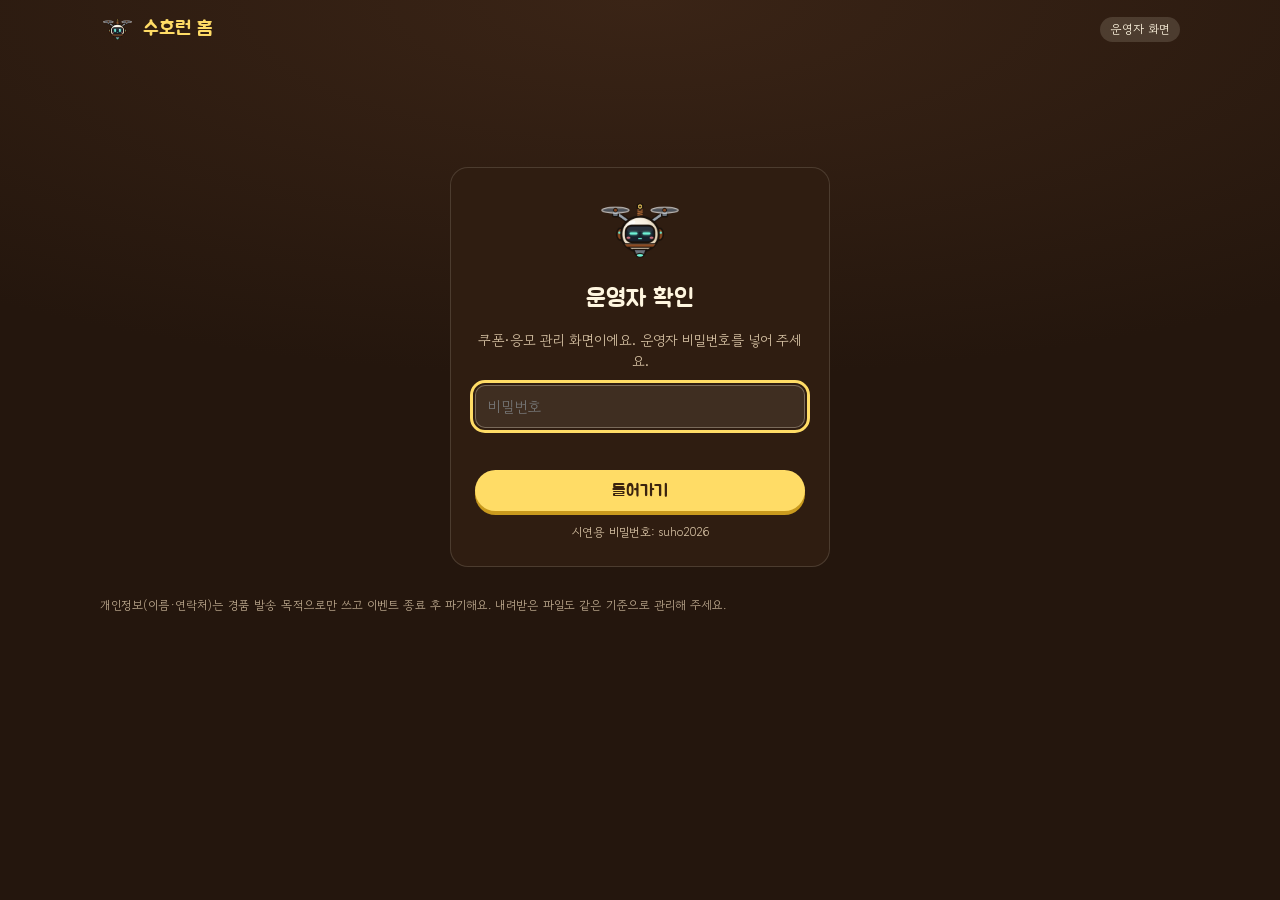
==== admin/index.html @ 7aa9c038 "부산진구 수호런 웹 버전: 명소 선택, 전포 수호런, 쿠폰함, 쿠폰 관리 Co-Authored-By: Claude Opus 5.5 <noreply@anthropic.com> Cla" ====
<!doctype html>
<html lang="ko">
<head>
<meta charset="utf-8">
<meta name="viewport" content="width=device-width,initial-scale=1,viewport-fit=cover">
<meta name="robots" content="noindex">
<title>쿠폰 관리 · 수호런 운영자</title>
<link rel="icon" href="../common/sprites/bot_happy.png">
<link rel="preconnect" href="https://fonts.googleapis.com">
<link rel="preconnect" href="https://fonts.gstatic.com" crossorigin>
<link rel="stylesheet" href="https://fonts.googleapis.com/css2?family=Jua&family=Gowun+Dodum&display=swap">
<link rel="stylesheet" href="../common/suho.css">
<script src="../common/sites.js"></script>
<script src="../common/wallet.js"></script>
<style>
h1{font-size:30px;margin:2px 0 4px}
.sub{color:var(--muted);font-size:14px}
.gate{max-width:380px;margin:12vh auto 0;padding:24px;display:flex;flex-direction:column;gap:12px;text-align:center}
.gate img{height:80px;margin:0 auto}
.gate .err{color:#ffb4a2;font-size:14px;min-height:1.3em}
.bar{display:flex;flex-wrap:wrap;gap:10px;align-items:center;margin:18px 0 14px}
.bar select{width:auto}
.bar .sp{flex:1}
.note{padding:10px 14px;border-radius:12px;font-size:14px;margin-bottom:14px}
.note.sample{background:rgba(255,220,102,.14);border:1px solid rgba(255,220,102,.45)}
.note.local{background:rgba(255,246,224,.06);border:1px solid var(--faint)}
.kpis{display:grid;grid-template-columns:repeat(5,minmax(0,1fr));gap:12px;margin-bottom:22px}
.kpi{padding:14px 16px}
.kpi .l{font-size:13px;color:var(--muted)}
.kpi .v{font-family:var(--display);font-size:32px;line-height:1.1;margin-top:4px;font-variant-numeric:tabular-nums}
.kpi .s{font-size:12px;color:var(--muted)}
@media (max-width:820px){.kpis{grid-template-columns:repeat(2,minmax(0,1fr))}}
section{margin-bottom:26px}
section h2{font-size:21px;color:var(--yellow);margin-bottom:10px;display:flex;align-items:center;gap:10px;flex-wrap:wrap}
section h2 .sp{flex:1}
.tbl{width:100%;border-collapse:collapse;font-size:14px}
.tw{overflow-x:auto;border-radius:16px;border:1px solid var(--faint);background:var(--panel)}
.tbl th,.tbl td{padding:10px 12px;text-align:left;border-bottom:1px solid var(--faint);white-space:nowrap}
.tbl th{font-weight:400;color:var(--muted);font-size:13px}
.tbl tr:last-child td{border-bottom:0}
.tbl td.n{text-align:right;font-variant-numeric:tabular-nums}
.tbl th.n{text-align:right}
.dot{display:inline-block;width:10px;height:10px;border-radius:50%;margin-right:8px;vertical-align:.05em}
.rate{display:flex;align-items:center;gap:8px;min-width:150px}
.rate .track{flex:1;height:8px;border-radius:999px;background:var(--faint);overflow:hidden}
.rate .track i{display:block;height:100%;border-radius:999px;background:var(--mint)}
.rate span{font-variant-numeric:tabular-nums;width:3.2em;text-align:right;font-size:13px}
.pin{font-family:ui-monospace,Menlo,monospace;background:none;border:0;color:var(--muted);cursor:pointer;font-size:13px;padding:0}
.lookup{display:flex;gap:10px;flex-wrap:wrap}
.lookup input{flex:1;min-width:200px;font-family:ui-monospace,Menlo,monospace;text-transform:uppercase}
.lres{margin-top:10px;font-size:14px}
.how{padding:16px 18px;font-size:14px;color:var(--muted);line-height:1.75}
.how b{color:var(--cream);font-weight:400;font-family:var(--display)}
.how ol{margin:6px 0 0;padding-left:20px}
.empty{color:var(--muted);font-size:14px;padding:16px}
</style>
</head>
<body>
<div class="wrap">
  <nav class="topbar"><a class="home" href="../"><img src="../common/sprites/bot_a.png" alt="">수호런 홈</a><span class="chip">운영자 화면</span></nav>

  <form class="gate card" id="gate" hidden>
    <img src="../common/sprites/bot_blink.png" alt="">
    <h1 style="font-size:24px">운영자 확인</h1>
    <p class="sub">쿠폰·응모 관리 화면이에요. 운영자 비밀번호를 넣어 주세요.</p>
    <input type="password" id="pw" autocomplete="current-password" aria-label="운영자 비밀번호" placeholder="비밀번호">
    <p class="err" id="gerr" role="alert"></p>
    <button class="btn" type="submit">들어가기</button>
    <p class="sub" style="font-size:12px">시연용 비밀번호: suho2026</p>
  </form>

  <main id="app" hidden>
    <h1>쿠폰 관리</h1>
    <p class="sub">모든 명소 게임의 쿠폰 발급·사용과 경품 응모를 한곳에서 봐요.</p>
    <div class="bar">
      <select id="fsite" aria-label="명소"></select>
      <select id="fseason" aria-label="시즌"></select>
      <span class="sp"></span>
      <button class="btn small ghost" id="sample" type="button">시연용 샘플 데이터 보기</button>
      <button class="btn small ghost" id="reload" type="button">새로고침</button>
    </div>
    <div id="srcnote"></div>
    <div class="kpis" id="kpis"></div>

    <section>
      <h2>가게별 쿠폰<span class="sp"></span><button class="btn small ghost" id="csvC" type="button">쿠폰 목록 내려받기(CSV)</button></h2>
      <div class="tw"><table class="tbl" id="stores"></table></div>
    </section>

    <section>
      <h2>쿠폰 조회</h2>
      <div class="card" style="padding:16px">
        <form class="lookup" id="lkf"><input id="lk" type="search" placeholder="쿠폰 번호 (예: JP-AB12-CD34)" aria-label="쿠폰 번호"><button class="btn small" type="submit">조회</button></form>
        <div class="lres" id="lres"></div>
      </div>
    </section>

    <section>
      <h2>경품 응모자<span class="sp"></span><button class="btn small ghost" id="unmask" type="button">연락처 전체 보기</button><button class="btn small ghost" id="csvE" type="button">응모자 내려받기(CSV)</button></h2>
      <div class="tw"><table class="tbl" id="entries"></table></div>
    </section>

    <section>
      <h2>정식 운영 연결</h2>
      <div class="card how" id="how"></div>
    </section>
  </main>
  <p class="foot">개인정보(이름·연락처)는 경품 발송 목적으로만 쓰고 이벤트 종료 후 파기해요. 내려받은 파일도 같은 기준으로 관리해 주세요.</p>
</div>

<script>
(function(){
  const W=window.SUHO,WL=window.SuhoWallet,$=id=>document.getElementById(id);
  const esc=s=>String(s==null?'':s).replace(/[&<>"']/g,c=>({'&':'&amp;','<':'&lt;','>':'&gt;','"':'&quot;',"'":'&#39;'}[c]));
  const fmt=n=>Number(n||0).toLocaleString('ko-KR');
  const SITES=W.sites,siteOf=id=>SITES.find(s=>s.id===id);
  const DEMO_PW='suho2026';   // 시연용. 정식 운영에서는 서버(관리자 키)로 확인
  let DATA={coupons:[],entries:[],plays:[]},SAMPLE=false,UNMASK=false,MORE=false;

  // ---------- 들어가기 ----------
  const ok=()=>{try{return sessionStorage.getItem('suho.admin')==='1'}catch(e){return false}};
  function enter(){$('gate').hidden=true;$('app').hidden=false;init()}
  if(ok())enter();else{$('gate').hidden=false;setTimeout(()=>$('pw').focus(),50)}
  $('gate').onsubmit=e=>{e.preventDefault();const v=$('pw').value;
    if(W.endpoint){try{sessionStorage.setItem('suho.key',v)}catch(_){}}
    if(W.endpoint||v===DEMO_PW){try{sessionStorage.setItem('suho.admin','1')}catch(_){}enter()}else{$('gerr').textContent='비밀번호가 맞지 않아요.'}};

  // ---------- 데이터 ----------
  function load(){
    if(SAMPLE)return Promise.resolve(sample());
    if(W.endpoint){let key='';try{key=sessionStorage.getItem('suho.key')||''}catch(e){}
      return fetch(`${W.endpoint}?type=all&key=${encodeURIComponent(key)}`).then(r=>r.json()).then(d=>{if(!d.ok)throw new Error(d.msg||'불러오기 실패');return d})
        .catch(err=>{note(`서버에서 불러오지 못했어요: ${esc(err.message)} · 이 기기 데이터를 대신 보여 줘요.`,'sample');return WL.raw()})}
    return Promise.resolve(WL.raw());
  }
  function sample(){   // 화면 시연용 가짜 기록 (실제 기록 아님)
    const rnd=(a,b)=>a+Math.floor(Math.random()*(b-a+1)),d={coupons:[],entries:[],plays:[]};const site=siteOf('jeonpo'),now=Date.now();
    const ABC='ABCDEFGHJKLMNPQRSTUVWXYZ23456789',code=()=>'JP-'+[0,0].map(()=>Array.from({length:4},()=>ABC[rnd(0,31)]).join('')).join('-');
    const weight=[1,.86,.74,.62,.55,.47];
    for(let i=0;i<1240;i++){const t=new Date(now-rnd(0,20*864e5)).toISOString();d.plays.push({site:'jeonpo',season:site.season.id,score:rnd(300,26000),stage:rnd(1,3),clear:Math.random()<.18,at:t})}
    site.stores.forEach((st,i)=>{const n=Math.round(rnd(380,420)*weight[i]);for(let k=0;k<n;k++){const t=now-rnd(0,20*864e5);
      d.coupons.push({code:code(),site:'jeonpo',season:site.season.id,store:st.name,benefit:st.benefit,color:st.color,issuedAt:new Date(t).toISOString(),usedAt:Math.random()<.32+.06*(5-i)/5?new Date(t+rnd(1,4)*864e5).toISOString():null})}});
    for(let i=0;i<87;i++)d.entries.push({id:'S'+i,site:'jeonpo',season:site.season.id,name:`시연${String(i+1).padStart(2,'0')}`,phone:`0100000${String(i).padStart(4,'0')}`,at:new Date(now-rnd(0,15*864e5)).toISOString()});
    return d;
  }
  function note(html,cls){$('srcnote').innerHTML=html?`<div class="note ${cls||'local'}">${html}</div>`:''}

  // ---------- 필터 ----------
  function initFilters(){
    $('fsite').innerHTML='<option value="">모든 명소</option>'+SITES.map(s=>`<option value="${s.id}">${esc(s.name)}${s.status==='open'?'':' (준비 중)'}</option>`).join('');
    const seasons=[...new Set(SITES.filter(s=>s.season).map(s=>s.season.id))];
    $('fseason').innerHTML='<option value="">모든 시즌</option>'+SITES.filter(s=>s.season).map(s=>`<option value="${s.season.id}">${esc(s.season.name)}</option>`).join('');
    $('fsite').onchange=$('fseason').onchange=render;
  }
  const pick=a=>a.filter(x=>(!$('fsite').value||x.site===$('fsite').value)&&(!$('fseason').value||x.season===$('fseason').value));

  // ---------- 그리기 ----------
  function render(){
    const C=pick(DATA.coupons||[]),E=pick(DATA.entries||[]),P=pick(DATA.plays||[]);
    const used=C.filter(c=>c.usedAt).length,rate=C.length?Math.round(used/C.length*100):0;
    const players=new Set(P.map(p=>p.device).filter(Boolean)).size;
    $('kpis').innerHTML=[
      ['플레이',fmt(P.length),players?`참여 기기 ${fmt(players)}대`:'한 판 끝날 때마다 기록'],
      ['발급 쿠폰',fmt(C.length),'가게를 처음 구했을 때'],
      ['사용 쿠폰',fmt(used),'가게에서 PIN으로 처리'],
      ['쿠폰 사용률',rate+'%','사용 ÷ 발급'],
      ['경품 응모',fmt(E.length),'스탬프 완성자'],
    ].map(([l,v,s])=>`<div class="card kpi"><div class="l">${l}</div><div class="v">${v}</div><div class="s">${s}</div></div>`).join('');

    // 가게별
    const rows=[];for(const s of SITES){if(!s.stores)continue;if($('fsite').value&&$('fsite').value!==s.id)continue;
      for(const st of s.stores){const cs=C.filter(c=>c.site===s.id&&c.store===st.name),u=cs.filter(c=>c.usedAt).length,r=cs.length?u/cs.length:0;
        rows.push(`<tr><td><span class="dot" style="background:${st.color}"></span>${esc(st.name)}</td><td class="muted">${esc(s.name)}</td><td>${esc(st.benefit)}</td>
          <td class="n">${fmt(cs.length)}</td><td class="n">${fmt(u)}</td>
          <td><div class="rate" title="${esc(st.name)} 사용률 ${Math.round(r*100)}% (${fmt(u)}/${fmt(cs.length)})"><span class="track"><i style="width:${r*100}%"></i></span><span>${Math.round(r*100)}%</span></div></td>
          <td><button class="pin" type="button" data-pin="${esc(st.pin)}">PIN 보기</button></td></tr>`)}}
    $('stores').innerHTML=`<thead><tr><th>가게</th><th>명소</th><th>혜택</th><th class="n">발급</th><th class="n">사용</th><th>사용률</th><th>가게 PIN</th></tr></thead><tbody>${rows.join('')||'<tr><td colspan="7" class="empty">이 명소에는 아직 참여 가게가 없어요.</td></tr>'}</tbody>`;
    $('stores').querySelectorAll('.pin').forEach(b=>b.onclick=()=>{b.textContent=b.textContent==='PIN 보기'?b.dataset.pin:'PIN 보기'});

    // 응모자
    const mask=s=>UNMASK?s:s.length>=10?`${s.slice(0,3)}-****-${s.slice(-4)}`:'****';
    const nm=n=>UNMASK||n.length<2?n:n[0]+'*'.repeat(Math.max(1,n.length-2))+(n.length>2?n.slice(-1):'');
    const ent=E.slice().sort((a,b)=>a.at<b.at?1:-1);
    $('entries').innerHTML=ent.length?`<thead><tr><th>#</th><th>이름</th><th>연락처</th><th>명소</th><th>응모 시각</th></tr></thead><tbody>${ent.slice(0,MORE?500:15).map((e,i)=>`<tr><td class="muted">${i+1}</td><td>${esc(nm(e.name))}</td><td>${esc(mask(e.phone))}</td><td class="muted">${esc((siteOf(e.site)||{}).name||e.site)}</td><td class="muted">${new Date(e.at).toLocaleString('ko-KR')}</td></tr>`).join('')}</tbody>${ent.length>15?`<tfoot><tr><td colspan="5"><button class="btn small ghost" id="more" type="button">${MORE?'접기':`전체 ${fmt(ent.length)}명 보기`}</button></td></tr></tfoot>`:''}`
      :'<tbody><tr><td class="empty">아직 응모자가 없어요.</td></tr></tbody>';
    const mb=$('more');if(mb)mb.onclick=()=>{MORE=!MORE;render()};
    $('unmask').textContent=UNMASK?'연락처 가리기':'연락처 전체 보기';
  }

  // ---------- CSV ----------
  function csv(name,head,rows){const q=v=>`"${String(v==null?'':v).replace(/"/g,'""')}"`;
    const blob=new Blob(['﻿'+[head,...rows].map(r=>r.map(q).join(',')).join('\r\n')],{type:'text/csv;charset=utf-8'});
    const a=document.createElement('a');a.href=URL.createObjectURL(blob);a.download=name;document.body.appendChild(a);a.click();setTimeout(()=>{URL.revokeObjectURL(a.href);a.remove()},500)}
  $('csvC').onclick=()=>csv('수호런_쿠폰.csv',['쿠폰번호','명소','시즌','가게','혜택','발급','사용'],pick(DATA.coupons||[]).map(c=>[c.code,(siteOf(c.site)||{}).name||c.site,c.season,c.store,c.benefit,c.issuedAt,c.usedAt||'']));
  $('csvE').onclick=()=>csv('수호런_경품응모.csv',['이름','연락처','명소','시즌','응모시각'],pick(DATA.entries||[]).map(e=>[e.name,e.phone,(siteOf(e.site)||{}).name||e.site,e.season,e.at]));
  $('unmask').onclick=()=>{UNMASK=!UNMASK;render()};

  // ---------- 쿠폰 조회 ----------
  $('lkf').onsubmit=e=>{e.preventDefault();const code=$('lk').value.trim().toUpperCase();const c=(DATA.coupons||[]).find(x=>x.code===code);
    if(!c){$('lres').innerHTML='<span class="muted">해당 번호의 쿠폰이 없어요.</span>';return}
    $('lres').innerHTML=`<b style="font-family:var(--display);font-weight:400">${esc(c.store)}</b> · ${esc(c.benefit)} · ${new Date(c.issuedAt).toLocaleDateString('ko-KR')} 발급 · `+
      (c.usedAt?`<span style="color:#ffb4a2">${new Date(c.usedAt).toLocaleString('ko-KR')} 사용 완료</span>`:'<span style="color:var(--mint)">사용 전</span>')};

  // ---------- 안내 ----------
  function how(){
    $('how').innerHTML=W.endpoint
      ?`<b>운영 서버 연결됨</b><br>모든 휴대폰의 쿠폰 발급·사용과 응모가 구글 시트에 모이고, 이 화면은 그 기록을 보여 줘요.`
      :`<b>지금은 시연 모드예요.</b> 쿠폰과 응모 기록이 각 휴대폰 안에만 저장돼서, 이 화면에는 <b>이 기기</b>에서 생긴 기록만 보여요.
        <ol><li>구글 시트를 하나 만들고 <code>server/apps-script.gs</code> 코드를 붙여 넣어 웹 앱으로 배포해요. (무료)</li>
        <li>배포 주소를 <code>common/sites.js</code>의 <code>endpoint</code>에 넣어요.</li>
        <li>그때부터 모든 참여자의 쿠폰·응모가 시트 한곳에 모이고, 가게 PIN 확인도 서버에서 해요.</li></ol>`;
  }

  function refresh(){load().then(d=>{DATA=d;
    if(SAMPLE)note('시연용 샘플 데이터를 보여 주는 중이에요. 실제 기록이 아니에요.','sample');
    else if(!W.endpoint)note('시연 모드 · 이 기기(브라우저)에 저장된 기록만 보여요.','local');else note('');
    render()})}
  function init(){initFilters();how();refresh();
    $('reload').onclick=refresh;
    $('sample').onclick=()=>{SAMPLE=!SAMPLE;$('sample').textContent=SAMPLE?'실제 기록 보기':'시연용 샘플 데이터 보기';refresh()}}
})();
</script>
</body>
</html>
---- common/suho.css ----
/* 부산진구 수호런 — 공통 스타일 (홈·쿠폰함·운영자 화면) */
:root{
  --ground:#24160d; --ground-2:#3a2416; --panel:#2f1d11; --panel-2:#3b2617;
  --cream:#fff6e0; --muted:#d9c4a6; --faint:rgba(255,246,224,.14);
  --yellow:#ffdc66; --yellow-deep:#c99a1e; --mint:#6ff2d6; --mint-deep:#1d5c55; --red:#d8352a;
  --display:"Jua","Gowun Dodum","Apple SD Gothic Neo","Malgun Gothic",system-ui,sans-serif;
  --body:"Gowun Dodum","Apple SD Gothic Neo","Malgun Gothic",system-ui,sans-serif;
  color-scheme:dark;
}
*{box-sizing:border-box;-webkit-tap-highlight-color:transparent}
[hidden]{display:none!important}
html{-webkit-text-size-adjust:100%}
body{margin:0;min-height:100vh;background:var(--ground);background-image:radial-gradient(120% 60% at 50% 0%,var(--ground-2),var(--ground) 70%);
  color:var(--cream);font-family:var(--body);font-size:15px;line-height:1.55}
a{color:inherit}
.wrap{width:min(100% - 32px,1080px);margin:0 auto}
h1,h2,h3{font-family:var(--display);font-weight:400;margin:0;line-height:1.15;word-break:keep-all}
p{margin:0}
.eyebrow{font-size:12px;letter-spacing:.18em;color:var(--yellow)}
.muted{color:var(--muted)}
.btn{display:inline-flex;align-items:center;justify-content:center;gap:8px;font-family:var(--display);font-size:17px;color:#3a230f;background:var(--yellow);
  border:0;border-radius:999px;padding:10px 20px;cursor:pointer;text-decoration:none;box-shadow:0 4px 0 var(--yellow-deep);white-space:nowrap}
.btn:active{transform:translateY(2px);box-shadow:0 2px 0 var(--yellow-deep)}
.btn.ghost{background:transparent;color:var(--cream);box-shadow:inset 0 0 0 2px rgba(255,246,224,.4)}
.btn.mint{background:var(--mint);color:#123b36;box-shadow:0 4px 0 var(--mint-deep)}
.btn.small{font-size:14px;padding:7px 14px}
.btn[disabled]{opacity:.45;cursor:default}
.btn:focus-visible,input:focus-visible,select:focus-visible,a:focus-visible{outline:3px solid var(--yellow);outline-offset:2px}
.chip{display:inline-flex;align-items:center;gap:6px;font-size:12px;padding:3px 10px;border-radius:999px;background:var(--faint);color:var(--cream);white-space:nowrap}
.topbar{display:flex;align-items:center;justify-content:space-between;gap:12px;padding:14px 0}
.topbar .home{font-family:var(--display);font-size:20px;color:var(--yellow);text-decoration:none;display:inline-flex;align-items:center;gap:8px}
.topbar .home img{height:30px}
.card{background:var(--panel);border:1px solid var(--faint);border-radius:18px}
input[type=text],input[type=tel],input[type=password],input[type=search],select{font:inherit;color:var(--cream);background:rgba(255,246,224,.08);
  border:1px solid rgba(255,246,224,.3);border-radius:10px;padding:9px 12px;width:100%}
select option{background:var(--panel)}
.foot{font-size:12px;color:var(--muted);opacity:.85;padding:28px 0 36px;line-height:1.7}
.foot a{color:var(--muted)}
@media (prefers-reduced-motion:reduce){*{animation:none!important;transition:none!important}}
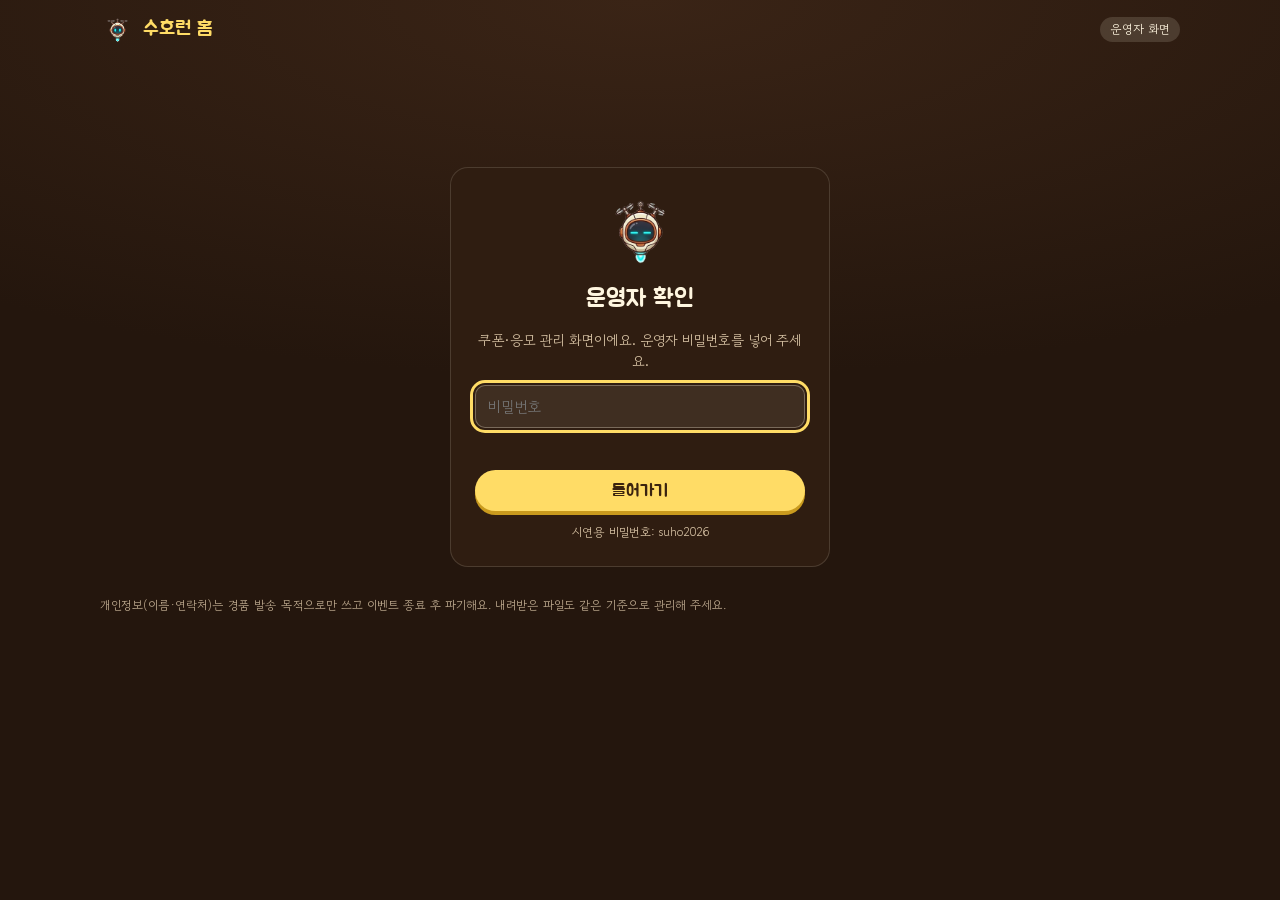
==== commit 3e460b55: "허브: 썸네일 표시가 옛 캐시 때문에 '🔍 🔍 추리게임'으로 겹쳐 보이던 문제 수정 (공용 스크립트·썸네일 캐시 갱신, 표시 문구 고정) Co-Authored-By: Claude " ====
--- a/admin/index.html
+++ b/admin/index.html
@@ -10,8 +10,8 @@
 <link rel="preconnect" href="https://fonts.gstatic.com" crossorigin>
 <link rel="stylesheet" href="https://fonts.googleapis.com/css2?family=Jua&family=Gowun+Dodum&display=swap">
 <link rel="stylesheet" href="../common/suho.css">
-<script src="../common/sites.js"></script>
-<script src="../common/wallet.js"></script>
+<script src="../common/sites.js?v=20261022a"></script>
+<script src="../common/wallet.js?v=20261022a"></script>
 <style>
 h1{font-size:30px;margin:2px 0 4px}
 .sub{color:var(--muted);font-size:14px}
@@ -96,8 +96,18 @@
     </section>
 
     <section>
-      <h2>경품 응모자<span class="sp"></span><button class="btn small ghost" id="unmask" type="button">연락처 전체 보기</button><button class="btn small ghost" id="csvE" type="button">응모자 내려받기(CSV)</button></h2>
+      <h2>쿠폰북 추첨 응모자<span class="sp"></span><button class="btn small ghost" id="unmask" type="button">연락처 전체 보기</button><button class="btn small ghost" id="csvE" type="button">응모자 내려받기(CSV)</button></h2>
       <div class="tw"><table class="tbl" id="entries"></table></div>
+    </section>
+
+    <section>
+      <h2>쿠폰북 추첨<span class="sp"></span><button class="btn small ghost" id="csvW" type="button" hidden>당첨자 내려받기(CSV)</button></h2>
+      <div class="card" style="padding:16px;display:flex;flex-direction:column;gap:12px">
+        <p class="sub" id="drawInfo"></p>
+        <div class="lookup"><label class="sub" for="nWin" style="align-self:center">당첨 인원</label><input id="nWin" type="number" min="1" style="max-width:110px;font-family:inherit;text-transform:none">
+          <button class="btn small" id="doDraw" type="button">추첨하기</button><button class="btn small ghost" id="clrDraw" type="button" hidden>추첨 결과 지우기</button></div>
+        <div id="drawRes"></div>
+      </div>
     </section>
 
     <section>
@@ -138,8 +148,9 @@
     const ABC='ABCDEFGHJKLMNPQRSTUVWXYZ23456789',code=()=>'JP-'+[0,0].map(()=>Array.from({length:4},()=>ABC[rnd(0,31)]).join('')).join('-');
     const weight=[1,.86,.74,.62,.55,.47];
     for(let i=0;i<1240;i++){const t=new Date(now-rnd(0,20*864e5)).toISOString();d.plays.push({site:'jeonpo',season:site.season.id,score:rnd(300,26000),stage:rnd(1,3),clear:Math.random()<.18,at:t})}
-    site.stores.forEach((st,i)=>{const n=Math.round(rnd(380,420)*weight[i]);for(let k=0;k<n;k++){const t=now-rnd(0,20*864e5);
+    site.stores.forEach((st,i)=>{const n=Math.round(rnd(150,175)*weight[i]);for(let k=0;k<n;k++){const t=now-rnd(0,20*864e5);
       d.coupons.push({code:code(),site:'jeonpo',season:site.season.id,store:st.name,benefit:st.benefit,color:st.color,issuedAt:new Date(t).toISOString(),usedAt:Math.random()<.32+.06*(5-i)/5?new Date(t+rnd(1,4)*864e5).toISOString():null})}});
+    (site.eventStores||[]).forEach(st=>{const n=rnd(18,26);for(let k=0;k<n;k++){const t=now-rnd(0,20*864e5);d.coupons.push({code:code(),site:'jeonpo',season:site.season.id,store:st.name,benefit:st.benefit,color:st.color,kind:'special',issuedAt:new Date(t).toISOString(),usedAt:Math.random()<.55?new Date(t+rnd(1,4)*864e5).toISOString():null})}});
     for(let i=0;i<87;i++)d.entries.push({id:'S'+i,site:'jeonpo',season:site.season.id,name:`시연${String(i+1).padStart(2,'0')}`,phone:`0100000${String(i).padStart(4,'0')}`,at:new Date(now-rnd(0,15*864e5)).toISOString()});
     return d;
   }
@@ -164,13 +175,13 @@
       ['발급 쿠폰',fmt(C.length),'가게를 처음 구했을 때'],
       ['사용 쿠폰',fmt(used),'가게에서 PIN으로 처리'],
       ['쿠폰 사용률',rate+'%','사용 ÷ 발급'],
-      ['경품 응모',fmt(E.length),'스탬프 완성자'],
+      ['추첨 응모',fmt(E.length),'스탬프 7개 완성자'],
     ].map(([l,v,s])=>`<div class="card kpi"><div class="l">${l}</div><div class="v">${v}</div><div class="s">${s}</div></div>`).join('');
 
     // 가게별
     const rows=[];for(const s of SITES){if(!s.stores)continue;if($('fsite').value&&$('fsite').value!==s.id)continue;
-      for(const st of s.stores){const cs=C.filter(c=>c.site===s.id&&c.store===st.name),u=cs.filter(c=>c.usedAt).length,r=cs.length?u/cs.length:0;
-        rows.push(`<tr><td><span class="dot" style="background:${st.color}"></span>${esc(st.name)}</td><td class="muted">${esc(s.name)}</td><td>${esc(st.benefit)}</td>
+      for(const st of [...s.stores,...(s.eventStores||[]).map(e=>Object.assign({ev:1},e))]){const cs=C.filter(c=>c.site===s.id&&c.store===st.name),u=cs.filter(c=>c.usedAt).length,r=cs.length?u/cs.length:0;
+        rows.push(`<tr><td><span class="dot" style="background:${st.color}"></span>${esc(st.name)}${st.ev?' <span class="chip" style="background:rgba(255,207,58,.2)">캡슐 뽑기</span>':''}</td><td class="muted">${esc(s.name)}</td><td>${esc(st.benefit)}</td>
           <td class="n">${fmt(cs.length)}</td><td class="n">${fmt(u)}</td>
           <td><div class="rate" title="${esc(st.name)} 사용률 ${Math.round(r*100)}% (${fmt(u)}/${fmt(cs.length)})"><span class="track"><i style="width:${r*100}%"></i></span><span>${Math.round(r*100)}%</span></div></td>
           <td><button class="pin" type="button" data-pin="${esc(st.pin)}">PIN 보기</button></td></tr>`)}}
@@ -185,7 +196,27 @@
       :'<tbody><tr><td class="empty">아직 응모자가 없어요.</td></tr></tbody>';
     const mb=$('more');if(mb)mb.onclick=()=>{MORE=!MORE;render()};
     $('unmask').textContent=UNMASK?'연락처 가리기':'연락처 전체 보기';
-  }
+    drawView(E,mask,nm);
+  }
+  // ---------- 쿠폰북 추첨 ----------
+  const grandSite=()=>SITES.find(s=>s.grand&&(!$('fsite').value||s.id===$('fsite').value));
+  const DKEY=s=>'suhorun.draw.'+s.season.id+(SAMPLE?'.sample':'');
+  function drawView(E,mask,nm){
+    const gs=grandSite();if(!gs){$('drawInfo').textContent='이 명소에는 쿠폰북 추첨이 없어요.';$('doDraw').disabled=true;$('drawRes').innerHTML='';return}
+    $('doDraw').disabled=false;const pool=E.filter(e=>e.site===gs.id&&e.season===gs.season.id);
+    $('drawInfo').innerHTML=`<b style="font-family:var(--display);font-weight:400;color:var(--cream)">${esc(gs.grand.name)}</b> · ${esc(gs.grand.desc)} · 응모자 ${fmt(pool.length)}명 중 추첨`;
+    if(!$('nWin').value)$('nWin').value=gs.grand.winners;
+    let d=null;try{d=JSON.parse(localStorage.getItem(DKEY(gs)))}catch(e){}
+    $('clrDraw').hidden=$('csvW').hidden=!d;
+    $('drawRes').innerHTML=d?`<p class="sub">${new Date(d.at).toLocaleString('ko-KR')} 추첨 · 당첨 ${d.win.length}명</p><div class="tw" style="margin-top:8px"><table class="tbl"><thead><tr><th>#</th><th>이름</th><th>연락처</th><th>응모 시각</th></tr></thead><tbody>${d.win.map((e,i)=>`<tr><td class="muted">${i+1}</td><td>${esc(nm(e.name))}</td><td>${esc(mask(e.phone))}</td><td class="muted">${new Date(e.at).toLocaleString('ko-KR')}</td></tr>`).join('')}</tbody></table></div>`:'';
+    $('doDraw').onclick=()=>{if(!pool.length){$('drawRes').innerHTML='<p class="sub">아직 응모자가 없어요.</p>';return}
+      if(d&&!confirmBox())return;const n=Math.max(1,Math.min(pool.length,parseInt($('nWin').value,10)||gs.grand.winners));
+      const a=pool.slice(),r=new Uint32Array(a.length);crypto.getRandomValues(r);for(let i=a.length-1;i>0;i--){const j=r[i]%(i+1);[a[i],a[j]]=[a[j],a[i]]}
+      try{localStorage.setItem(DKEY(gs),JSON.stringify({at:new Date().toISOString(),win:a.slice(0,n)}))}catch(e){}render()};
+    $('clrDraw').onclick=()=>{try{localStorage.removeItem(DKEY(gs))}catch(e){}render()};
+    $('csvW').onclick=()=>{if(d)csv(`${gs.grand.name}_당첨자.csv`,['순번','이름','연락처','응모시각'],d.win.map((e,i)=>[i+1,e.name,e.phone,e.at]))};
+  }
+  let askAgain=0;function confirmBox(){if(Date.now()-askAgain<4000)return true;askAgain=Date.now();$('drawRes').insertAdjacentHTML('afterbegin','<p class="sub" style="color:#ffb4a2">이미 추첨한 결과가 있어요. 다시 추첨하려면 4초 안에 한 번 더 눌러 주세요.</p>');return false}
 
   // ---------- CSV ----------
   function csv(name,head,rows){const q=v=>`"${String(v==null?'':v).replace(/"/g,'""')}"`;
